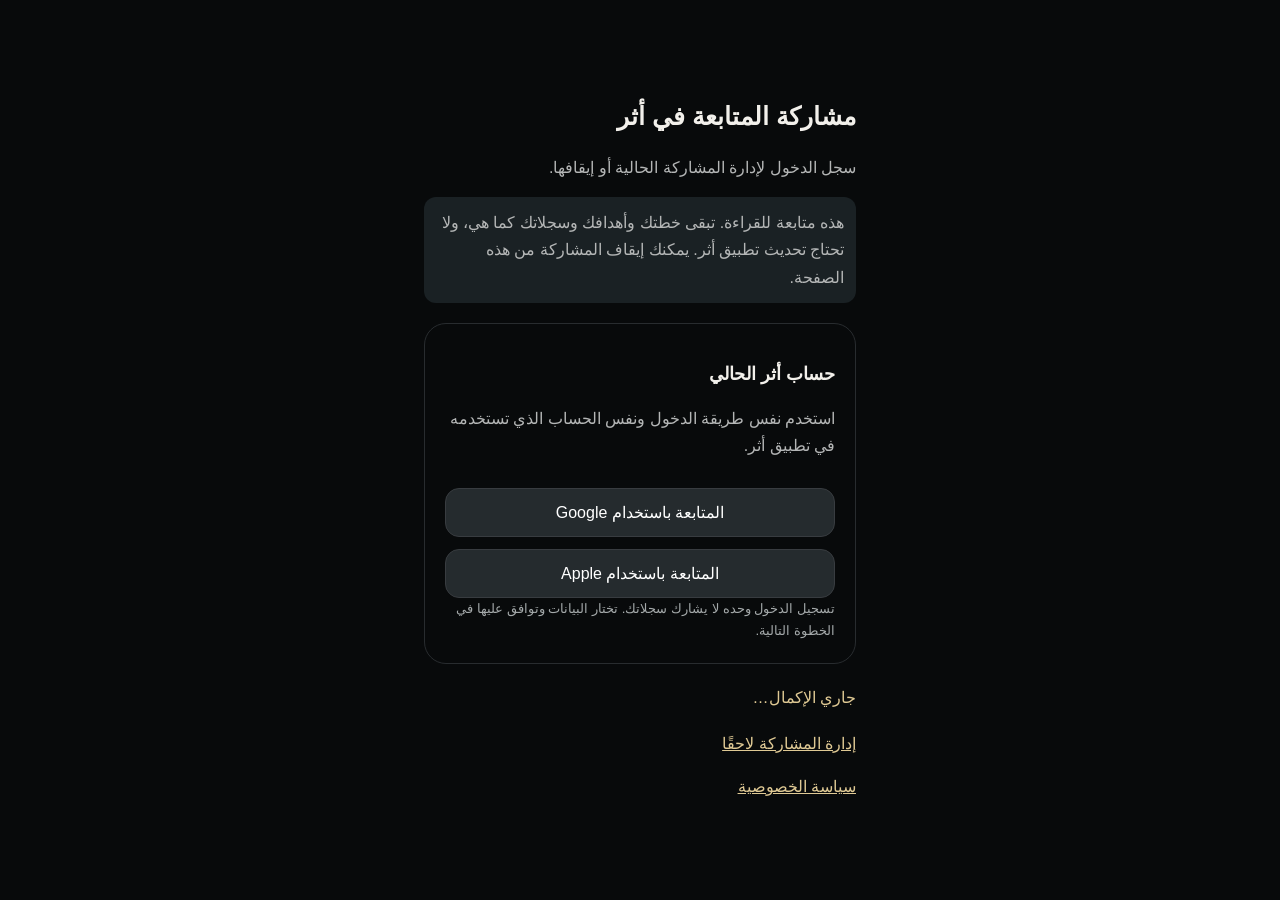
==== coach-sharing/index.html @ b99bf09a "Add private coach consent and sharing page" ====
<!doctype html>
<html lang="ar" dir="rtl">
<head>
  <meta charset="utf-8">
  <meta name="viewport" content="width=device-width,initial-scale=1">
  <meta name="robots" content="noindex,nofollow,noarchive">
  <meta name="referrer" content="no-referrer">
  <meta http-equiv="Content-Security-Policy" content="default-src 'none'; script-src 'self'; style-src 'self'; connect-src https://psnrmdigskrojgyxuzat.supabase.co; base-uri 'none'; form-action 'none'; object-src 'none'">
  <title>مشاركة المتابعة · أثر</title>
  <link rel="stylesheet" href="./styles.css">
  <script src="./config.js" defer></script>
  <script src="./sharing.js" defer></script>
</head>
<body><main>
  <h1>مشاركة المتابعة في أثر</h1>
  <p id="intro">جاري تحميل الدعوة…</p>
  <p class="notice">هذه متابعة للقراءة. تبقى خطتك وأهدافك وسجلاتك كما هي، ولا تحتاج تحديث تطبيق أثر. يمكنك إيقاف المشاركة من هذه الصفحة.</p>
  <section id="auth" hidden>
    <h2>حساب أثر الحالي</h2>
    <p>استخدم نفس طريقة الدخول ونفس الحساب الذي تستخدمه في تطبيق أثر.</p>
    <button id="google">المتابعة باستخدام Google</button>
    <button id="apple">المتابعة باستخدام Apple</button>
    <small>تسجيل الدخول وحده لا يشارك سجلاتك. تختار البيانات وتوافق عليها في الخطوة التالية.</small>
  </section>
  <section id="sharing" hidden>
    <h2>البيانات التي تختار مشاركتها</h2>
    <p id="signedIn"></p><button id="signout">استخدام حساب آخر</button>
    <p>الاسم والصورة ومعلومات الملف الأساسية، مثل الهدف والعمر والطول وبداية اليوم، تظهر للمدرب عند قبول الدعوة. باقي الأقسام تبدأ مغلقة. تتيح المشاركة رؤية سجل القسم المحدد، بما فيه البيانات السابقة، إلى أن توقفها.</p>
    <div id="options"></div>
    <small>مشاركة التغذية تشمل الوزن الحالي المستخدم لحساب أهدافها. سجل الأوزان والقياسات يتبع خيار التطور.</small>
    <button id="accept">الموافقة على المشاركة المحددة</button>
    <button id="stop" hidden>إيقاف المشاركة</button>
  </section>
  <p id="status" role="status" aria-live="polite"></p>
  <p><a id="manage">إدارة المشاركة لاحقًا</a></p>
  <p><a href="../privacy-policy/">سياسة الخصوصية</a></p>
</main></body></html>
---- coach-sharing/styles.css ----
*{box-sizing:border-box}body{margin:0;background:#080a0b;color:#f2f0eb;font:16px -apple-system,BlinkMacSystemFont,Arial,sans-serif;line-height:1.7}main{max-width:480px;margin:6vh auto;padding:24px}h1{font-size:25px;font-weight:600}p{color:#b4b6b6}section{border:1px solid #282c2f;border-radius:22px;padding:20px;margin:20px 0}input[type=email],input[type=password],input[type=text]{width:100%;border-radius:12px;border:1px solid #30363a;background:#15191b;color:#fff;padding:14px;margin:8px 0 16px;font-size:16px;direction:ltr}button{width:100%;border:1px solid #383c40;border-radius:14px;background:#252b2e;color:#fff;padding:14px;font-size:16px;margin-top:12px;cursor:pointer}button:disabled{opacity:.45}label.option{display:flex;gap:12px;align-items:center;padding:10px 0}input[type=checkbox]{width:20px;height:20px;accent-color:#d9c18a}small{display:block;color:#a4a9aa}.notice{padding:12px;border-radius:12px;background:#1a2124}#status{min-height:30px;color:#dfc994}a{color:#dfc994}[hidden]{display:none!important}
button:focus-visible,a:focus-visible,input:focus-visible{outline:2px solid #dfc994;outline-offset:3px}h2{font-size:18px}#signedIn{overflow-wrap:anywhere}#signout{width:auto;padding:8px 18px}input:disabled{opacity:.5}@media(prefers-reduced-motion:no-preference){button{transition:background .18s ease}button:hover{background:#30383d}}
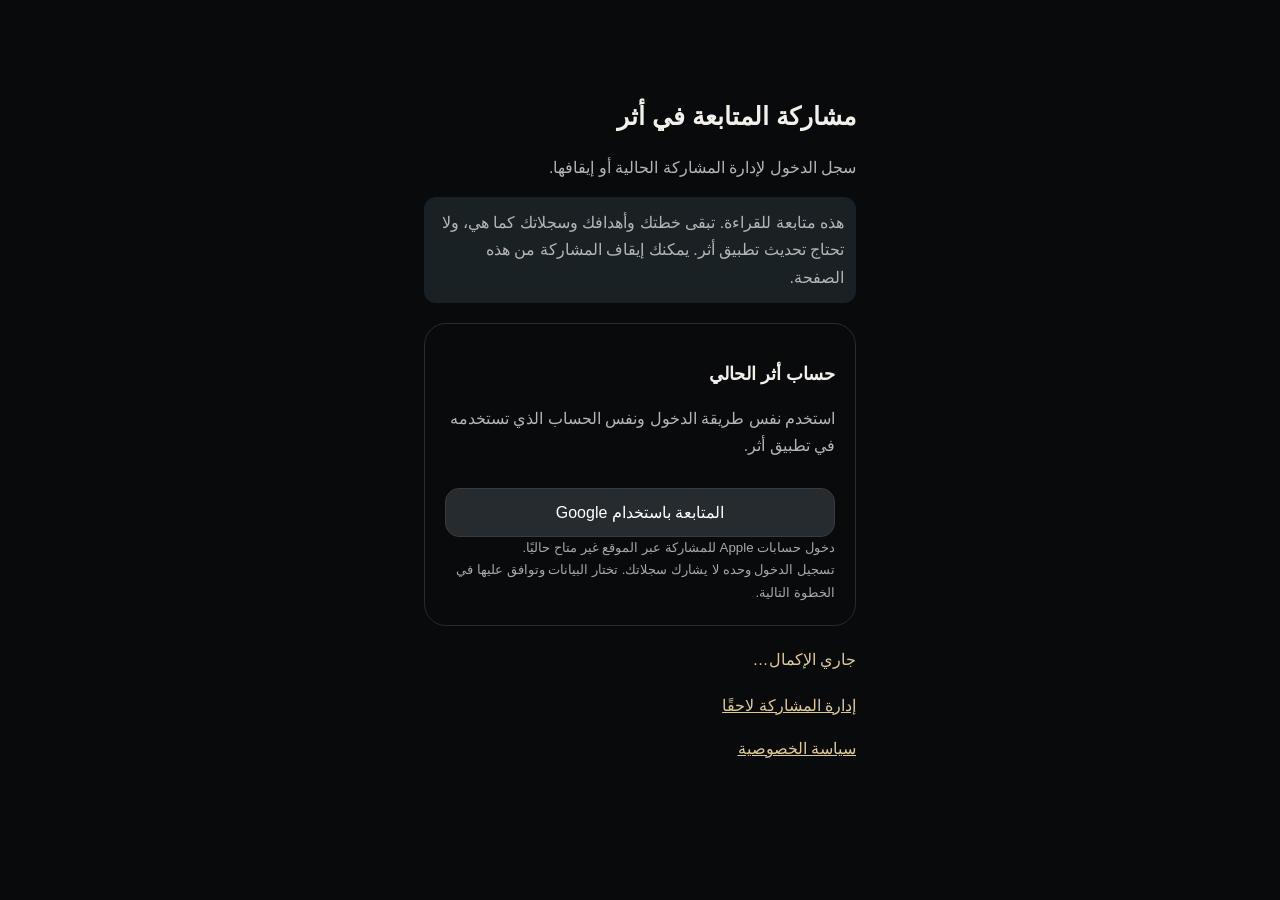
==== commit 9453c6a8: "Hide Apple web consent until its domain setup is complete" ====
--- a/coach-sharing/index.html
+++ b/coach-sharing/index.html
@@ -20,6 +20,7 @@
     <p>استخدم نفس طريقة الدخول ونفس الحساب الذي تستخدمه في تطبيق أثر.</p>
     <button id="google">المتابعة باستخدام Google</button>
     <button id="apple">المتابعة باستخدام Apple</button>
+    <small id="appleUnavailable" hidden>دخول حسابات Apple للمشاركة عبر الموقع غير متاح حاليًا.</small>
     <small>تسجيل الدخول وحده لا يشارك سجلاتك. تختار البيانات وتوافق عليها في الخطوة التالية.</small>
   </section>
   <section id="sharing" hidden>
